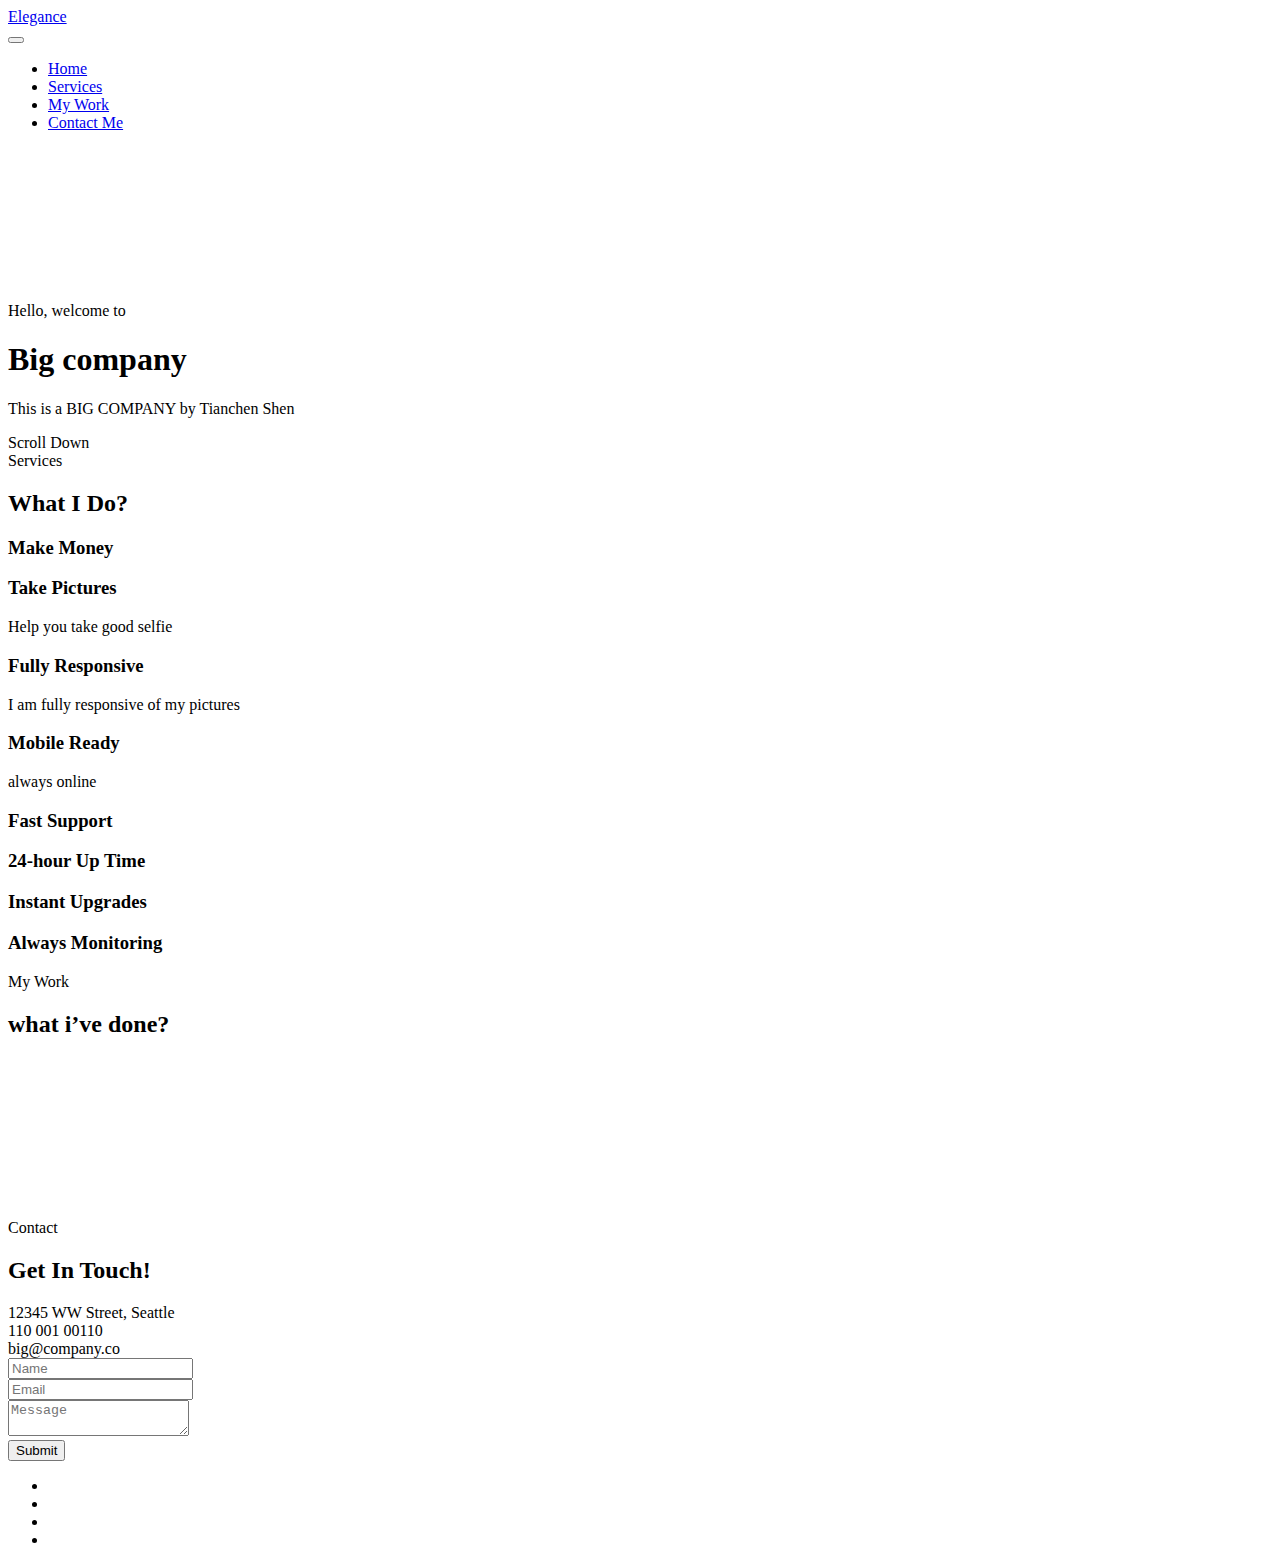
==== myFunSite.html @ 5bab5e99 "Add files via upload" ====
<!DOCTYPE html>
<html lang="en">

  <head>

    <meta charset="utf-8">
    <meta name="viewport" content="width=device-width, initial-scale=1, shrink-to-fit=no">
    <meta name="description" content="">
    <meta name="author" content="">
    <link href="https://fonts.googleapis.com/css?family=Raleway:100,300,400,500,700,900" rel="stylesheet">

    <title>Elegance - Creative HTML5 Template</title>
<!--
Elegance Template
https://templatemo.com/tm-528-elegance
-->
    <!-- Additional CSS Files -->
    <link rel="stylesheet" type="text/css" href="css/bootstrap.min.css">

    <link rel="stylesheet" type="text/css" href="css/font-awesome.css">

    <link rel="stylesheet" type="text/css" href="css/fullpage.min.css">

    <link rel="stylesheet" type="text/css" href="css/owl.carousel.css">

    <link rel="stylesheet" href="css/animate.css">

    <link rel="stylesheet" href="css/templatemo-style.css">

    <link rel="stylesheet" href="css/responsive.css">

    </head>
    
    <body>
    
    <div id="video">
        <div class="preloader">
            <div class="preloader-bounce">
                <span></span>
                <span></span>
                <span></span>
            </div>
        </div>

        <header id="header">
            <div class="container-fluid">
                <div class="navbar">
                    <a href="#" id="logo" title="Elegance by TemplateMo">
                        Elegance
                    </a>
                    <div class="navigation-row">
                        <nav id="navigation">
                            <button type="button" class="navbar-toggle"> <i class="fa fa-bars"></i> </button>
                            <div class="nav-box navbar-collapse">
                                <ul class="navigation-menu nav navbar-nav navbars" id="nav">
                                    <li data-menuanchor="slide01" class="active"><a href="#slide01">Home</a></li>
                                    <li data-menuanchor="slide02"><a href="#slide02">Services</a></li>
                                    
                                    <li data-menuanchor="slide03"><a href="#slide03">My Work</a></li>
                                    
                                    <li data-menuanchor="slide04"><a href="#slide04">Contact Me</a></li>
                                </ul>
                            </div>
                        </nav>
                    </div>
                </div>
            </div>
        </header>

        <video autoplay muted loop id="myVideo">
          <source src="images/video-bg.mp4" type="video/mp4">
        </video>

        <div id="fullpage" class="fullpage-default">

            <div class="section animated-row" data-section="slide01">
                <div class="section-inner">
                    <div class="welcome-box">
                        <span class="welcome-first animate" data-animate="fadeInUp">Hello, welcome to</span>
                        <h1 class="welcome-title animate" data-animate="fadeInUp">Big company</h1>
                        <p class="animate" data-animate="fadeInUp">This is a BIG COMPANY by Tianchen Shen</p>
                        <div class="scroll-down next-section animate data-animate="fadeInUp""><img src="images/mouse-scroll.png" alt=""><span>Scroll Down</span></div>
                    </div>
                </div>
            </div>

            <div class="section animated-row" data-section="slide02">
                <div class="section-inner">
                    <div class="row justify-content-center">
                        <div class="col-md-8 wide-col-laptop">
                            <div class="title-block animate" data-animate="fadeInUp">
                                <span>Services</span>
                                <h2>What I Do?</h2>
                            </div>
                            <div class="services-section">
                                <div class="services-list owl-carousel">
                                    <div class="item animate" data-animate="fadeInUp">
                                        <div class="service-box">
                                            <span class="service-icon"><i class="fa fa-bookmark" aria-hidden="true"></i></span>
                                            <h3>Make Money</h3>
                                            <p></p>
                                        </div>
                                    </div>
                                    <div class="item animate" data-animate="fadeInUp">
                                        <div class="service-box">
                                            <span class="service-icon"><i class="fa fa-cloud" aria-hidden="true"></i></span>
                                            <h3>Take Pictures</h3>
                                            <p>Help you take good selfie</p>
                                        </div>
                                    </div>
                                    <div class="item animate" data-animate="fadeInUp">
                                        <div class="service-box">
                                            <span class="service-icon"><i class="fa fa-desktop" aria-hidden="true"></i></span>
                                            <h3>Fully Responsive</h3>
                                            <p>I am fully responsive of my pictures</p>
                                        </div>
                                    </div>
                                    <div class="item animate" data-animate="fadeInUp">
                                        <div class="service-box">
                                            <span class="service-icon"><i class="fa fa-mobile" aria-hidden="true"></i></span>
                                            <h3>Mobile Ready</h3>
                                            <p>always online</p>
                                        </div>
                                    </div>
                                    <div class="item animate" data-animate="fadeInUp">
                                        <div class="service-box">
                                            <span class="service-icon"><i class="fa fa-comments" aria-hidden="true"></i></span>
                                            <h3>Fast Support</h3>
                                            <p></p>
                                        </div>
                                    </div>
                                    <div class="item animate" data-animate="fadeInUp">
                                        <div class="service-box">
                                            <span class="service-icon"><i class="fa fa-database" aria-hidden="true"></i></span>
                                            <h3>24-hour Up Time</h3>
                                            <p></p>
                                        </div>
                                    </div>
                                    <div class="item animate" data-animate="fadeInUp">
                                        <div class="service-box">
                                            <span class="service-icon"><i class="fa fa-bell" aria-hidden="true"></i></span>
                                            <h3>Instant Upgrades</h3>
                                            <p></p>
                                        </div>
                                    </div>
                                    <div class="item animate" data-animate="fadeInUp">
                                        <div class="service-box">
                                            <span class="service-icon"><i class="fa fa-camera" aria-hidden="true"></i></span>
                                            <h3>Always Monitoring</h3>
                                            <p></p>
                                        </div>
                                    </div>
                                </div>
                            </div>
                        </div>
                    </div>
                </div>
            </div>


            <div class="section animated-row" data-section="slide03">
                <div class="section-inner">
                    <div class="row justify-content-center">
                        <div class="col-md-8 wide-col-laptop">
                            <div class="title-block animate" data-animate="fadeInUp">
                                <span>My Work</span>
                                <h2>what i’ve done?</h2>
                            </div>
                            <div class="gallery-section">
                                <div class="gallery-list owl-carousel">
                                    <div class="item animate" data-animate="fadeInUp">
                                        <div class="portfolio-item">
                                            <div class="thumb">
                                                <img src="images/item-1.jpg" alt="">
                                            </div>
                                            
                                        </div>
                                    </div>
                                    <div class="item animate" data-animate="fadeInUp">
                                        <div class="portfolio-item">
                                            <div class="thumb">
                                                <img src="images/item-2.jpg" alt="">
                                            </div>
                                            
                                        </div>
                                    </div>
                                    <div class="item animate" data-animate="fadeInUp">
                                        <div class="portfolio-item">
                                            <div class="thumb">
                                                <img src="images/item-3.jpg" alt="">
                                            </div>
                                            
                                        </div>
                                    </div>
                                    <div class="item animate" data-animate="fadeInUp">
                                        <div class="portfolio-item">
                                            <div class="thumb">
                                                <img src="images/item-1.jpg" alt="">
                                            </div>
                                            
                                        </div>
                                    </div>
                                    <div class="item animate" data-animate="fadeInUp">
                                        <div class="portfolio-item">
                                            <div class="thumb">
                                                <img src="images/item-2.jpg" alt="">
                                            </div>
                                            
                                        </div>
                                    </div>
                                    <div class="item animate" data-animate="fadeInUp">
                                        <div class="portfolio-item">
                                            <div class="thumb">
                                                <img src="images/item-3.jpg" alt="">
                                            </div>
                                            
                                        </div>
                                    </div>
                                    <div class="item animate" data-animate="fadeInUp">
                                        <div class="portfolio-item">
                                            <div class="thumb">
                                                <img src="images/item-1.jpg" alt="">
                                            </div>
                                            
                                        </div>
                                    </div>
                                    <div class="item animate" data-animate="fadeInUp">
                                        <div class="portfolio-item">
                                            <div class="thumb">
                                                <img src="images/item-2.jpg" alt="">
                                            </div>
                                            
                                        </div>
                                    </div>
                                    <div class="item animate" data-animate="fadeInUp">
                                        <div class="portfolio-item">
                                            <div class="thumb">
                                                <img src="images/item-3.jpg" alt="">
                                            </div>
                                            
                                        </div>
                                    </div>
                                </div>
                            </div>
                        </div>
                    </div>
                </div>
            </div>



            <div class="section animated-row" data-section="slide04">
                <div class="section-inner">
                    <div class="row justify-content-center">
                        <div class="col-md-7 wide-col-laptop">
                            <div class="title-block animate" data-animate="fadeInUp">
                                <span>Contact</span>
                                <h2>Get In Touch!</h2>
                            </div>
                            <div class="contact-section">
                                <div class="row">
                                    <div class="col-md-6 animate" data-animate="fadeInUp">
                                        <div class="contact-box">
                                            <div class="contact-row">
                                                <i class="fa fa-map-marker"></i> 12345 WW Street, Seattle
                                            </div>
                                            <div class="contact-row">
                                                <i class="fa fa-phone"></i> 110 001 00110
                                            </div>
                                            <div class="contact-row">
                                                <i class="fa fa-envelope"></i> big@company.co
                                            </div>
                                        </div>
                                    </div>
                                    <div class="col-md-6 animate" data-animate="fadeInUp">
                                        <form id="ajax-contact" method="post" action="#">
                                            <div class="input-field">
                                                <input type="text" class="form-control" name="name" id="name" required placeholder="Name">
                                            </div>
                                            <div class="input-field">
                                                <input type="email" class="form-control" name="email" id="email" required placeholder="Email">
                                            </div>
                                            <div class="input-field">
                                                <textarea class="form-control" name="message" id="message" required placeholder="Message"></textarea>
                                            </div>
                                            <button class="btn" type="submit">Submit</button>
                                        </form>
                                        <div id="form-messages" class="mt-3"></div>
                                    </div>
                                </div>
                            </div>
                        </div>
                    </div>
                </div>
            </div>
        </div>

        <div id="social-icons">
            <div class="text-right">
                <ul class="social-icons">
                    <li><a href="#" title="Facebook"><i class="fa fa-facebook"></i></a></li>
                    <li><a href="#" title="Twitter"><i class="fa fa-twitter"></i></a></li>
                    <li><a href="#" title="Linkedin"><i class="fa fa-linkedin"></i></a></li>
                    <li><a href="#" title="Instagram"><i class="fa fa-behance"></i></a></li>
                </ul>
            </div>
        </div>
    </div>  

    <script src="js/jquery.js"></script>

    <script src="js/bootstrap.min.js"></script>

    <script src="js/fullpage.min.js"></script>

    <script src="js/scrolloverflow.js"></script>

    <script src="js/owl.carousel.min.js"></script>

    <script src="js/jquery.inview.min.js"></script>

    <script src="js/form.js"></script>

    <script src="js/custom.js"></script>


  </body>
</html>
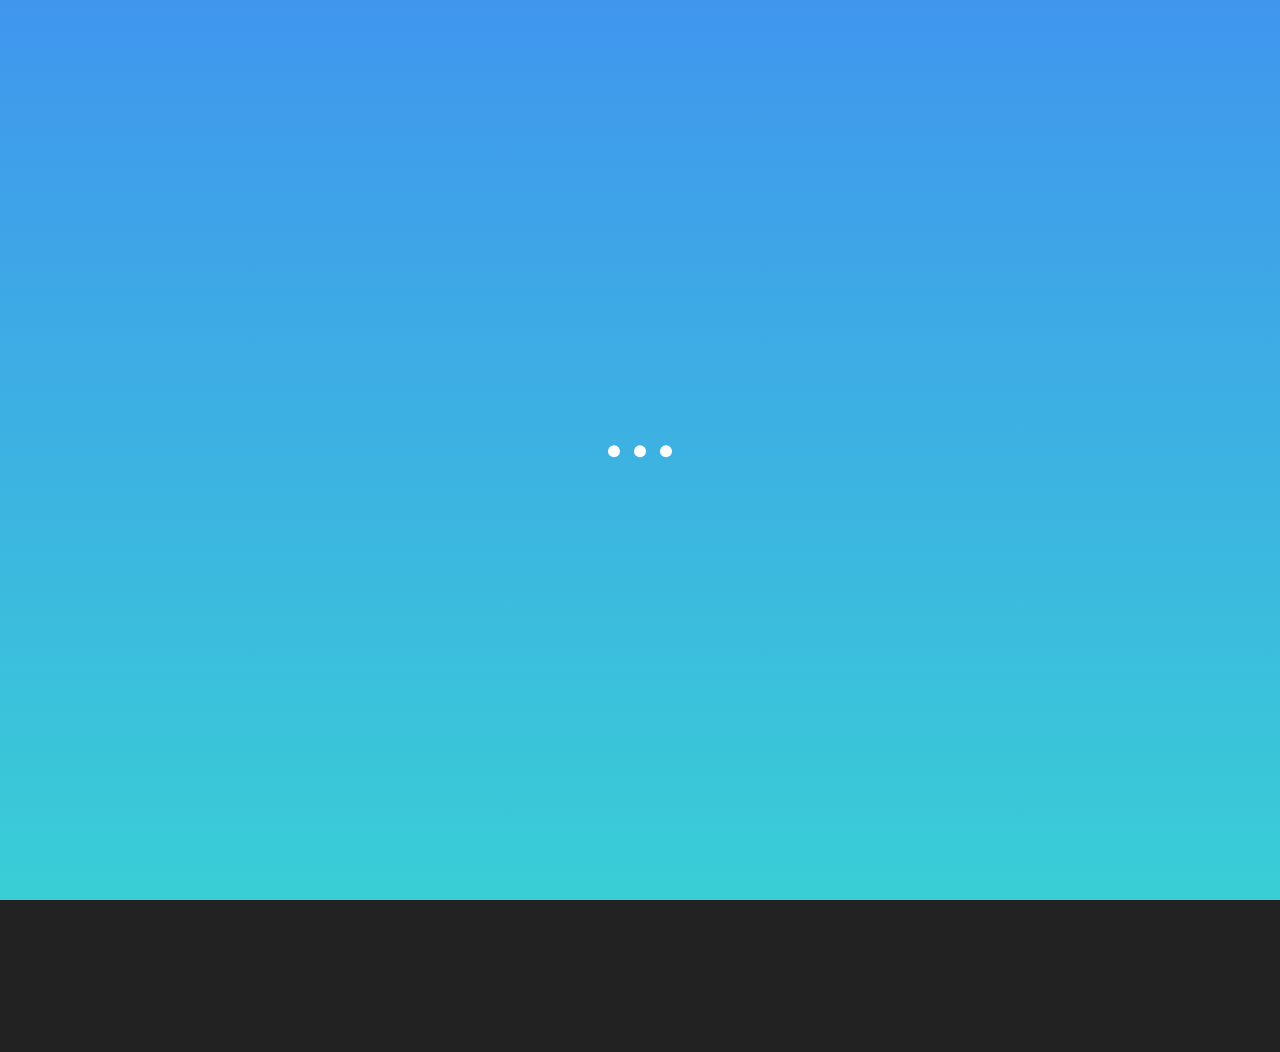
==== commit 124cd661: "Add files via upload" ====
--- a/myFunSite.html
+++ b/myFunSite.html
@@ -15,19 +15,19 @@
 https://templatemo.com/tm-528-elegance
 -->
     <!-- Additional CSS Files -->
-    <link rel="stylesheet" type="text/css" href="css/bootstrap.min.css">
-
-    <link rel="stylesheet" type="text/css" href="css/font-awesome.css">
-
-    <link rel="stylesheet" type="text/css" href="css/fullpage.min.css">
-
-    <link rel="stylesheet" type="text/css" href="css/owl.carousel.css">
-
-    <link rel="stylesheet" href="css/animate.css">
-
-    <link rel="stylesheet" href="css/templatemo-style.css">
-
-    <link rel="stylesheet" href="css/responsive.css">
+    <link rel="stylesheet" type="text/css" href="bootstrap.min.css">
+
+    <link rel="stylesheet" type="text/css" href="font-awesome.css">
+
+    <link rel="stylesheet" type="text/css" href="fullpage.min.css">
+
+    <link rel="stylesheet" type="text/css" href="owl.carousel.css">
+
+    <link rel="stylesheet" href="animate.css">
+
+    <link rel="stylesheet" href="templatemo-style.css">
+
+    <link rel="stylesheet" href="responsive.css">
 
     </head>
     
@@ -171,71 +171,71 @@
                                     <div class="item animate" data-animate="fadeInUp">
                                         <div class="portfolio-item">
                                             <div class="thumb">
-                                                <img src="images/item-1.jpg" alt="">
-                                            </div>
-                                            
-                                        </div>
-                                    </div>
-                                    <div class="item animate" data-animate="fadeInUp">
-                                        <div class="portfolio-item">
-                                            <div class="thumb">
-                                                <img src="images/item-2.jpg" alt="">
-                                            </div>
-                                            
-                                        </div>
-                                    </div>
-                                    <div class="item animate" data-animate="fadeInUp">
-                                        <div class="portfolio-item">
-                                            <div class="thumb">
-                                                <img src="images/item-3.jpg" alt="">
-                                            </div>
-                                            
-                                        </div>
-                                    </div>
-                                    <div class="item animate" data-animate="fadeInUp">
-                                        <div class="portfolio-item">
-                                            <div class="thumb">
-                                                <img src="images/item-1.jpg" alt="">
-                                            </div>
-                                            
-                                        </div>
-                                    </div>
-                                    <div class="item animate" data-animate="fadeInUp">
-                                        <div class="portfolio-item">
-                                            <div class="thumb">
-                                                <img src="images/item-2.jpg" alt="">
-                                            </div>
-                                            
-                                        </div>
-                                    </div>
-                                    <div class="item animate" data-animate="fadeInUp">
-                                        <div class="portfolio-item">
-                                            <div class="thumb">
-                                                <img src="images/item-3.jpg" alt="">
-                                            </div>
-                                            
-                                        </div>
-                                    </div>
-                                    <div class="item animate" data-animate="fadeInUp">
-                                        <div class="portfolio-item">
-                                            <div class="thumb">
-                                                <img src="images/item-1.jpg" alt="">
-                                            </div>
-                                            
-                                        </div>
-                                    </div>
-                                    <div class="item animate" data-animate="fadeInUp">
-                                        <div class="portfolio-item">
-                                            <div class="thumb">
-                                                <img src="images/item-2.jpg" alt="">
-                                            </div>
-                                            
-                                        </div>
-                                    </div>
-                                    <div class="item animate" data-animate="fadeInUp">
-                                        <div class="portfolio-item">
-                                            <div class="thumb">
-                                                <img src="images/item-3.jpg" alt="">
+                                                <img src="item-1.jpg" alt="">
+                                            </div>
+                                            
+                                        </div>
+                                    </div>
+                                    <div class="item animate" data-animate="fadeInUp">
+                                        <div class="portfolio-item">
+                                            <div class="thumb">
+                                                <img src="item-2.jpg" alt="">
+                                            </div>
+                                            
+                                        </div>
+                                    </div>
+                                    <div class="item animate" data-animate="fadeInUp">
+                                        <div class="portfolio-item">
+                                            <div class="thumb">
+                                                <img src="item-3.jpg" alt="">
+                                            </div>
+                                            
+                                        </div>
+                                    </div>
+                                    <div class="item animate" data-animate="fadeInUp">
+                                        <div class="portfolio-item">
+                                            <div class="thumb">
+                                                <img src="item-1.jpg" alt="">
+                                            </div>
+                                            
+                                        </div>
+                                    </div>
+                                    <div class="item animate" data-animate="fadeInUp">
+                                        <div class="portfolio-item">
+                                            <div class="thumb">
+                                                <img src="item-2.jpg" alt="">
+                                            </div>
+                                            
+                                        </div>
+                                    </div>
+                                    <div class="item animate" data-animate="fadeInUp">
+                                        <div class="portfolio-item">
+                                            <div class="thumb">
+                                                <img src="item-3.jpg" alt="">
+                                            </div>
+                                            
+                                        </div>
+                                    </div>
+                                    <div class="item animate" data-animate="fadeInUp">
+                                        <div class="portfolio-item">
+                                            <div class="thumb">
+                                                <img src="item-1.jpg" alt="">
+                                            </div>
+                                            
+                                        </div>
+                                    </div>
+                                    <div class="item animate" data-animate="fadeInUp">
+                                        <div class="portfolio-item">
+                                            <div class="thumb">
+                                                <img src="item-2.jpg" alt="">
+                                            </div>
+                                            
+                                        </div>
+                                    </div>
+                                    <div class="item animate" data-animate="fadeInUp">
+                                        <div class="portfolio-item">
+                                            <div class="thumb">
+                                                <img src="item-3.jpg" alt="">
                                             </div>
                                             
                                         </div>
--- a/templatemo-style.css
+++ b/templatemo-style.css
@@ -0,0 +1,856 @@
+/*
+
+Elegance Template
+
+https://templatemo.com/tm-528-elegance
+
+==================================================
+CSS SITEMAP >>>>
+
+  01. GENERAL CSS
+  02. HEADER CSS
+  03. SOCIAL ICONS CSS
+  04. WELCOME BLOCK CSS
+  05. ABOUT BLOCK CSS
+  06. SERVICES BLOCK CSS
+  07. WORK BLOCK CSS
+  08. CONTACT BLOCK CSS
+  09. TESTIMONOALS BLOCK CSS
+  10. SKILLS BLOCK CSS
+
+
+==================================================*/
+
+/*==============================================
+01. GENERAL CSS
+================================================*/
+
+html,
+body {
+  -webkit-font-smoothing: antialiased;
+  -moz-font-smoothing: antialiased;
+  -ms-font-smoothing: antialiased;
+  font-smoothing: antialiased;
+  -webkit-text-size-adjust: 100%;
+}
+body {
+  font: 16px/1.6 'Raleway', Arial, Helvetica, sans-serif;
+  color: #fff;
+  text-align:center;
+  background: #222;
+}
+img {
+  border: 0;
+  max-width: 100%;
+}
+html {
+  -ms-overflow-style: scrollbar;
+}
+.alltrans,
+.social-icons li a,
+.owl-nav > button,
+.owl-nav > button:after,
+.counter-box,
+.about-img:after,
+.gallery-img img,
+.form-control,
+.owl-dot,
+.subscribe-row,
+.close-btn,
+.close-btn:before,
+.close-btn:after,
+.tag-btn,
+.btn {
+  -webkit-transition: all 0.4s ease;
+  transition: all 0.4s ease;
+}
+a {
+  color: #fff;
+  text-decoration: none;
+}
+a:hover,
+a:focus {
+  color: #fff;
+  outline: none;
+  text-decoration: underline;
+}
+@media screen and (-ms-high-contrast:active), (-ms-high-contrast:none) {
+  a:active {
+    background-color: transparent;
+  }
+}
+p {
+  margin: 0 0 20px;
+}
+h1,
+h2,
+h3,
+h4,
+h5,
+h6 {
+  line-height: 1.2;
+  margin: 0 0 20px;
+  font-weight: 600;
+  text-transform:uppercase;
+}
+h1,
+h2 {
+  font-size: 32px;
+}
+h3 {
+  font-size: 30px;
+  font-weight: 600;
+}
+h4 {
+  font-size: 22px;
+  font-weight: 600;
+}
+h5 {
+  font-size: 20px;
+  margin-bottom: 10px;
+  font-weight: 600;
+}
+h6 {
+  font-size: 18px;
+  margin-bottom: 10px;
+  font-weight: 600;
+}
+#main {
+  padding: 0;
+  background: #fff;
+}
+.no-margin {
+  margin: 0 !important;
+}
+figure {
+  margin:0;
+}
+.opacity-no {
+  opacity: 1 !important;
+}
+
+video {
+  position: fixed;
+  right: 0;
+  bottom: 0;
+  min-width: 100%; 
+  min-height: 100%;
+}
+#video:after {
+  content: '';
+  opacity: 0.75;
+  background: #4096ee; /* Old browsers */
+  background: -moz-linear-gradient(top, #4096ee 0%, #39ced6 100%); /* FF3.6-15 */
+  background: -webkit-linear-gradient(top, #4096ee 0%,#39ced6 100%); /* Chrome10-25,Safari5.1-6 */
+  background: linear-gradient(to bottom, #4096ee 0%,#39ced6 100%); /* W3C, IE10+, FF16+, Chrome26+, Opera12+, Safari7+ */
+  filter: progid:DXImageTransform.Microsoft.gradient( startColorstr='#4096ee', endColorstr='#39ced6',GradientType=0 ); /* IE6-9 */
+  position:fixed;
+  left:0;
+  top:0;
+  right:0;
+  bottom: 0;
+}
+.wrapper-background-dark:after {
+  background: #222;
+  opacity:0.95;
+}
+.section-inner {
+  padding:20px 30px 0;
+}
+.fp-scrollable {
+  height:calc(100vh - 200px) !important;
+}
+#fp-nav ul li a span {
+ display: none;
+}
+
+.btn {
+  background: #fff;
+  color: #222;
+  text-align:center;
+  line-height:52px;
+  padding:0 35px;
+  border-radius: 0px;
+  text-transform:uppercase;
+  font-weight:600;
+  border:2px solid transparent;
+  border-radius: 10px;
+}
+.btn:hover, .btn:focus {
+  color:#fff;
+  border-color:#fff;
+  background:none;
+}
+.btn:focus {
+  box-shadow:none;
+  outline:none;
+}
+.btn.btn-xs {
+  line-height:34px;
+  font-size:12px;
+  padding:0 20px;
+  font-weight: 500;
+}
+.btn.btn-outline {
+  background:none;
+  border-color:#fff;
+  color:#fff;
+  border-width:1px;
+}
+.btn.btn-outline:hover, .btn.btn-outline:focus {
+  background:#fff;
+  color:#222;
+}
+.btn.btn-dark {
+  color: #222;
+  border-color: #222;
+}
+.btn.btn-dark:hover, .btn.btn-dark:focus {
+  background: #222;
+  color: #fff;
+}
+.owl-carousel .owl-stage {
+  display: -webkit-box;
+  display: -webkit-flex;
+  display: -ms-flexbox;
+  display: flex;
+}
+.owl-carousel .owl-item {
+  display: -webkit-box;
+  display: -webkit-flex;
+  display: -ms-flexbox;
+  display: flex;
+  flex: 1 0 auto;
+}
+.preloader {
+  background: -moz-linear-gradient(top, #4096ee 0%, #39ced6 100%); /* FF3.6-15 */
+  background: -webkit-linear-gradient(top, #4096ee 0%,#39ced6 100%); /* Chrome10-25,Safari5.1-6 */
+  background: linear-gradient(to bottom, #4096ee 0%,#39ced6 100%); /* W3C, IE10+, FF16+, Chrome26+, Opera12+, Safari7+ */
+  filter: progid:DXImageTransform.Microsoft.gradient( startColorstr='#4096ee', endColorstr='#39ced6',GradientType=0 ); /* IE6-9 */
+  height: 100%;
+  left: 0;
+  position: fixed;
+  right: 0;
+  top: 0;
+  z-index: 9999;
+  text-align: center;
+}
+.preloader-bounce {
+  left: 0;
+  right: 0;
+  top: 50%;
+  -webkit-transform: translateY(-50%);
+  transform: translateY(-50%);
+  position: absolute;
+}
+.preloader-bounce > span {
+  width: 12px;
+  height: 12px;
+  border-radius: 50%;
+  margin: 0.3em;
+  display: inline-block;
+  vertical-align: middle;
+  -webkit-animation: bounce 0.6s infinite alternate;
+  animation: bounce 0.6s infinite alternate;
+  background: #fff;
+}
+.preloader-bounce > span:nth-child(2){
+  -webkit-animation-delay: 0.2s;
+  animation-delay: 0.2s;
+  background: #fff;
+}
+.preloader-bounce > span:nth-child(3){
+  -webkit-animation-delay: 0.3s;
+  animation-delay: 0.3s;
+  background: #fff;
+}
+
+@-webkit-keyframes bounce {
+  from {
+    -webkit-transform: translateY(0);
+    transform: translateY(0);
+  }
+  to {
+    -webkit-transform: translateY(-1.2em);
+    transform: translateY(-1.2em);
+  }
+}
+
+@keyframes bounce {
+  from {
+    -webkit-transform: translateY(0);
+    transform: translateY(0);
+  }
+  to {
+    -webkit-transform: translateY(-1.2em);
+    transform: translateY(-1.2em);
+  }
+}
+
+#fullpage {
+  z-index: 99;
+}
+
+
+/*==============================================
+02. HEADER CSS
+================================================*/
+#header {
+  padding:20px 0;
+  position: fixed;
+  left:0;
+  right:0;
+  top:0;
+  z-index:999;
+}
+.container-fluid {
+  padding:0 20px;
+}
+a#logo {
+  text-decoration: none;
+  font-size: 32px;
+  text-transform: uppercase;
+  font-weight: 700;
+}
+.navbar {
+  padding: 0;
+}
+.navbar-toggle {
+  display:none;
+}
+.navbar-nav {
+  -ms-flex-direction: row;
+  -webkit-flex-direction: row;
+  flex-direction: row;
+}
+.navbar-nav li {
+  margin-left: 30px;
+}
+.navbar-nav li a {
+  color:#fff;
+  font-size: 15px;
+  text-decoration:none;
+  display:block;
+  font-weight: 500;
+  opacity: 0.9;
+}
+.navbar-nav li a:after {
+  content:'';
+  display:block;
+  height: 2px;
+  background:#fff;
+  -webkit-transition: all 0.4s ease;
+  transition: all 0.4s ease;
+  -webkit-transform:scale(0);
+  transform:scale(0);
+  margin-top: 4px;
+}
+.navbar-nav li a:hover:after, .navbar-nav li.active a:after{
+  -webkit-transform:scale(1);
+  transform:scale(1);
+}
+.navbar-nav li a:hover {
+  opacity: 1;
+}
+.navbar-nav li.active a {
+  opacity: 1;
+}
+.collapse:not(.show) {
+  display:block;
+}
+
+/*==============================================
+03. SOCIAL ICONS CSS
+================================================*/
+#social-icons {
+  padding:0;
+  position: fixed;
+  top: 50%;
+  transform: translateY(-50%);
+  right:0;
+  z-index: 199;
+}
+.social-icons {
+  margin:0;
+  padding:0;
+  list-style:none;
+}
+.social-icons li {
+  display: block;
+  margin: 1px 0px;
+}
+.social-icons li a {
+  width:50px;
+  height:50px;
+  display:inline-block;
+  line-height:50px;
+  text-align:center;
+  background: rgba(255, 255, 255, 0.1);
+  color: rgba(255,255,255,1);
+  font-size:18px;
+}
+.social-icons li a:hover {
+  color:#1e1e1e;
+  background-color: #fff;
+}
+/*==============================================
+04. WELCOME BLOCK CSS
+================================================*/
+.welcome-box {
+  font-size:20px;
+  line-height:1.7;
+}
+.welcome-first{
+  font-size: 32px;
+  display: block;
+  text-transform: uppercase;
+  font-weight: 300;
+  line-height: 1.2;
+  letter-spacing: 0.02em;
+}
+.welcome-box p {
+  max-width: 620px;
+  width:100%;
+  margin:0 auto 30px;
+  color: #fff;
+}
+.welcome-title {
+  font-weight: 700;
+  font-size: 120px;
+  margin-bottom: 10px;
+  letter-spacing:0.02em;
+}
+.welcome-title span {
+  font-size:36px;
+  display:block;
+  font-weight:300;
+  line-height:1.2;
+}
+.welcome-box .btn {
+  margin-top: 10px;
+}
+.next-section {
+  display: inline-block;
+  position: absolute;
+  left: 50%;
+  transform: translateX(-50%);
+  bottom: 30px;
+  cursor: pointer;
+  -webkit-transition: all 0.5s ease;
+  transition: all 0.5s ease;
+}
+.next-section span {
+  margin-top: 15px;
+  display: block;
+  text-transform: uppercase;
+  font-size: 14px;
+  font-weight: 500;
+}
+.next-section i:hover {
+  opacity: 1;
+}
+
+/*==============================================
+05. ABOUT ME
+================================================*/
+.about-img {
+  margin: 0 auto 40px;
+  position:relative;
+}
+.about-img img {
+  border-radius: 10px;
+  -webkit-box-shadow: 0 0 40px rgba(0,0,0,.3);
+  box-shadow: 0 0 40px rgba(0,0,0,.3);
+}
+.about-contentbox {
+  margin-top: 80px;
+  text-align:left;
+  line-height:1.8;
+}
+.about-contentbox span {
+  font-size: 24px;
+  text-transform: uppercase;
+  font-weight: 300;
+}
+.about-contentbox h2 {
+  font-size: 32px;
+  text-transform: uppercase;
+  font-weight: 700;
+}
+.facts-list {
+  margin-top: 30px;
+}
+.facts-list .item {
+  overflow: hidden;
+  text-align:center;
+  border-radius: 10px;
+  width: 100%;
+  display: inline-block;
+  text-transform:capitalize;
+  font-size:14px;
+  padding: 30px 0px;
+  background: rgba(0,0,0,0.25);
+}
+.counter-box span {
+  font-size: 26px;
+  font-weight: 700;
+}
+.counter-icon {
+  font-size: 30px;
+  margin-bottom: 10px;
+  opacity: 0.75;
+}
+.facts-list .item:hover {
+  background:#fff;
+  color:#1e1e1e;
+}
+.facts-list .owl-dots {
+  margin-bottom: 30px;
+}
+.count-number, .counted {
+  display:block;
+  font-size:36px;
+  font-weight:700;
+  line-height:1;
+  margin-bottom:10px;
+}
+
+/*==============================================
+06. SERVICES BLOCK CSS
+================================================*/
+.title-block {
+  margin-bottom: 40px;
+}
+.title-block span {
+  font-size: 24px;
+  text-transform: uppercase;
+  font-weight: 300;
+}
+.services-list .item {
+  background-color: rgba(250,250,250,0.25);
+  border-radius: 10px;
+  -webkit-transition: all 0.5s ease;
+  transition: all 0.5s ease;
+}
+.service-icon {
+  display:block;
+  margin: 0 auto 0;
+  font-size: 64px;
+}
+.service-box {
+  font-size:15px;
+  padding:40px 20px;
+  height:100%;
+}
+.services-list .item:hover {
+  background-color: #fff;
+  color: #1e1e1e;
+}
+.service-box h3 {
+  font-size:22px;
+  font-weight:700;
+  text-transform: capitalize;
+  margin-bottom: 10px;
+  padding: 10px;
+}
+.service-box p:last-child {
+  margin:0;
+}
+.owl-carousel .owl-dots .owl-dot {
+  border-radius: 3px;
+}
+.owl-dots {
+    display: -webkit-box;
+    display: -webkit-flex;
+    display: -ms-flexbox;
+    display: flex;
+    -ms-flex-pack: center;
+    -webkit-justify-content: center;
+    justify-content: center;
+    margin-top: 50px
+}
+
+.owl-carousel .owl-dots .owl-dot {
+    width: 12px;
+    height: 12px;
+    margin: 0 5px;
+    background: rgba(255, 255, 255, .2)
+}
+
+.owl-carousel .owl-dots .owl-dot:focus {
+    outline: none
+}
+
+.owl-carousel .owl-dots .owl-dot.active {
+    background: #fff
+}
+
+/*==============================================
+07. WORK BLOCK CSS
+================================================*/
+.gallery-section {
+  text-align: center;
+}
+.portfolio-item img {
+  max-width: 100%;
+  overflow: hidden;
+  position: relative;
+  z-index: 9;
+  border-radius: 10px;
+}
+.portfolio-item .thumb-inner {
+  position: absolute;
+  z-index: 99;
+  bottom: 0;
+  text-align: left;
+  padding: 20px;
+  background-color: rgba(250,250,250,0.25);
+  width: 100%;
+  height: 60px;
+  border-top-left-radius: 0px;
+  border-top-right-radius: 0px;
+  -webkit-transition: all 0.4s ease;
+  transition: all 0.4s ease;
+}
+.portfolio-item .thumb-inner h4 {
+  margin-bottom: 0;
+  font-size: 16px;
+  margin-top: 0px;
+}
+.portfolio-item .thumb-inner p {
+  opacity: 0;
+  visibility: hidden;
+  position: absolute;
+  margin-bottom: 0px;
+}
+.portfolio-item:hover .thumb-inner p {
+  position: relative;
+  opacity: 1;
+  visibility: visible;
+  color: #4a4a4a;
+}
+.portfolio-item:hover .thumb-inner {
+  border-radius: 10px;
+  height: 100%;
+  background-color: rgba(250,250,250,0.9)
+}
+.portfolio-item:hover .thumb-inner h4 {
+   margin-top: 30%;
+  color: #1e1e1e;
+  margin-bottom: 20px;
+}
+
+/*==============================================
+08. CONTACT BLOCK CSS
+================================================*/
+::-webkit-input-placeholder {
+  color:#fff !important;
+  opacity:1;
+}
+::-moz-placeholder {
+  color:#fff !important;
+  opacity:1;
+}
+:-ms-input-placeholder {
+  color:#fff !important;
+  opacity:1;
+}
+:-moz-placeholder {
+  color:#fff !important;
+  opacity:1;
+}
+.input-field {
+  margin-bottom:15px;
+}
+.form-control {
+  height: 50px;
+  color:#fff;
+  border: none;
+  background:rgba(250,250,250,0.05);
+  border: 1px solid rgba(250,250,250,0.5);
+  border-radius: 10px;
+  padding:4px 22px;
+  font-size:14px;
+  margin-bottom: 30px;
+}
+.form-control:focus {
+  box-shadow:none;
+  outline:none;
+  background:rgba(0,0,0,0.05);
+  border: 1px solid rgba(250,250,250,1);
+  color:#fff;
+}
+.index .form-control.form-control-dark {
+  background: rgba(250,250,250, 0.75);
+  color: #fff;
+}
+.index .form-control.form-control-dark:focus {
+  background: rgba(54, 40, 158, 0.85);
+  color: #fff;
+}
+.index .form-control.form-control-dark::-webkit-input-placeholder {
+  color: #fff !important;
+}
+.index .form-control.form-control-dark::-moz-placeholder {
+  color:#fff !important;
+}
+.index .form-control.form-control-dark:-ms-input-placeholder {
+  color:#fff !important;
+}
+.index .form-control.form-control-dark:-moz-placeholder {
+  color:#fff !important;
+}
+.form-control.form-control-dark:focus {
+  background: rgba(0, 0, 0, 0.2);
+}
+.form-control.form-control-dark {
+  background: rgba(0, 0, 0, 0.1);
+  color: #222;
+  border: none;
+}
+.form-control.form-control-dark::-webkit-input-placeholder {
+  color:#222 !important;
+  opacity:0.7;
+}
+.form-control.form-control-dark::-moz-placeholder {
+  color:#222 !important;
+  opacity:0.7;
+}
+.form-control.form-control-dark:-ms-input-placeholder {
+  color:#222 !important;
+  opacity:0.7;
+}
+.form-control.form-control-dark:-moz-placeholder {
+  color:#222 !important;
+  opacity:0.7;
+}
+textarea.form-control {
+  height:123px;
+  padding-top:15px;
+}
+.contact-section .btn {
+  width:100%;
+}
+.contact-box {
+  text-align:left;
+}
+.contact-box h4 {
+  font-size:24px;
+}
+.contact-box h4:after {
+  content:'';
+  display:block;
+  width:50px;
+  height:2px;
+  background:#fff;
+  margin:12px 0;
+}
+.contact-row {
+  display: -webkit-box;
+  display: -webkit-flex;
+  display: -ms-flexbox;
+  display: flex;
+  -webkit-box-align: center;
+  -webkit-align-items: center;
+  -ms-flex-align: center;
+  align-items: center;
+  margin-bottom: 30px;
+  background: rgba(250,250,250,0.25);
+  border-radius: 10px;
+  padding: 30px;
+  font-weight: 700;
+}
+.contact-row i {
+  width:55px;
+  font-size: 30px;
+  display:block;
+}
+.contact-row i.fa-envelope {
+  font-size: 25px;
+}
+
+/*==============================================
+09. TESTIMONOALS BLOCK CSS
+================================================*/
+.testimonials-section .item {
+  background-color: rgba(250,250,250,0.25);
+  padding: 40px;
+  border-radius: 10px;
+}
+.testimonials-section .item img {
+  width: 140px;
+  height: 140px;
+  margin: 0 auto;
+}
+.testimonials-section .item h4 {
+  margin-top: 40px;
+  font-size: 22px;
+  text-transform: capitalize;
+  font-weight: 700;
+}
+.testimonials-section .item p {
+  font-size: 17px;
+  font-style: italic;
+}
+
+/*==============================================
+10. SKILLS BLOCK CSS
+================================================*/
+.skills-row {
+  margin-top: 80px;
+}
+.skill-item {
+  border-bottom: 1px solid rgba(250,250,250,0.1);
+  margin-bottom: 50px;
+  padding-bottom: 50px;
+}
+.last-skill {
+  border-bottom: none;
+}
+.skills-row span {
+  display: inline-block;
+  width: 50px;
+  height: 50px;
+  text-align: center;
+  line-height: 50px;
+  background-color: #fff;
+  color: #1e1e1e;
+  border-radius: 50%;
+  font-size: 16px;
+  font-weight: 700;
+  left: 0;
+  top: -21px;
+  position: absolute;
+  z-index: 999;
+}
+.skills-row h6 {
+  font-size: 16px;
+  text-transform: uppercase;
+  font-weight: 700;
+  color: #fff;
+  text-align: right;
+  margin-bottom: -10px;
+}
+.skill-bar {
+  width: 70%;
+  height: 6px;
+  border-radius: 3px;
+  background-color: rgba(250,250,250,0.25);
+  position: relative;
+}
+.filled-bar {
+  position: absolute;
+  z-index: 99;
+  width: 64%;
+  height: 6px;
+  background-color: #fff;
+  border-radius: 3px;
+}
+.filled-bar-2 {
+  position: absolute;
+  z-index: 99;
+  width: 82%;
+  height: 6px;
+  background-color: #fff;
+  border-radius: 3px;
+}--- a/responsive.css
+++ b/responsive.css
@@ -0,0 +1,431 @@
+@media only screen and (min-width: 768px) {
+	.nav-box {
+		display:block !important;
+		height:auto !important;
+	}
+}
+@media only screen and (max-width: 1440px) {
+	.welcome-title {
+		font-size: 100px;
+		margin-bottom:20px;
+	}
+	.next-section {
+	/*	bottom: auto; */
+	}
+	.welcome-title:before {
+		margin: 20px auto 5px;
+	}
+	.welcome-first {
+		font-size: 26px;
+	}
+	.welcome-box p {
+		margin-bottom: 20px;
+	}
+	.navbar-nav li a {
+		font-size: 15px;
+	}
+	.subscribe-row h5 {
+		font-size:18px;
+	}
+	.wide-col-laptop {
+		-ms-flex: 0 0 85%;
+		flex: 0 0 85%;
+		max-width: 85%;
+	}
+	.service-box h3 {
+		font-size:18px;
+	}
+	h1, h2 {
+		font-size:56px;
+		line-height:1.05;
+		margin-bottom:10px;
+	}
+	.title-block p {
+		line-height: 1.6;
+	}
+	.title-block {
+		margin-bottom:25px;
+	}
+	.service-icon {
+		width:80px;
+		height:80px;
+		line-height:80px;
+		font-size:30px;
+		margin: 0 auto;
+	}
+	.service-box {
+		padding:30px 20px;
+	}
+	.testimonial-content {
+		font-size:18px;
+	}
+	.owl-carousel .owl-item .client-img img {
+		max-width:80px;
+	}
+	.gallery-section {
+		padding-top:10px;
+	}
+	.about-img {
+		margin-right:15px;
+	}
+}
+@media only screen and (max-width: 1199px) {
+	#fp-nav.fp-right {
+		right:5px;
+	}
+	.welcome-title:before {
+		margin: 20px auto 15px;
+	}
+	.wide-col-laptop {
+		-ms-flex: 0 0 100%;
+		flex: 0 0 100%;
+		max-width: 100%;
+	}
+	.about-img {
+		margin-right:0;
+	}
+	.welcome-title {
+		font-size:80px;
+	}
+	.welcome-title:after {
+		margin-top:15px;
+	}
+	.welcome-box {
+		font-size:18px;
+	}
+	h1, h2 {
+		font-size:48px;
+	}
+	.counter-box {
+		font-size:13px;
+	}
+	.count-number, .counted {
+		margin-bottom:5px;
+	}
+	.owl-nav {
+		margin-top: 35px;
+	}
+	.testimonial-content {
+		font-size: 16px;
+		padding:20px 25px;
+	}
+	.testimonials-section {
+		padding-top:10px;
+	}
+	.owl-carousel .owl-dots {
+		margin-top:35px;
+	}
+	.social-icons li a {
+	  width:25px;
+	  height:30px;
+	  display:inline-block;
+	  line-height:30px;
+	  text-align:center;
+	  background: rgba(255, 255, 255, 0.1);
+	  color: rgba(255,255,255,1);
+	  font-size:14px;
+	}
+	.menu-trigger {
+		margin:0;
+	}
+}
+@media only screen and (max-width: 991px) {
+	.welcome-box {
+		padding: 150px 0px;
+	}
+	.navbar-nav li a {
+		font-size:13px;
+	}
+	.navbar-nav li {
+		margin-left:25px;
+	}
+	.footer-right {
+		font-size:13px;
+	}
+	.owl-nav > button {
+		width: 40px;
+		height: 40px;
+	}
+	.owl-nav > button:after {
+		width:12px;
+		height:12px;
+		left:17px;
+		top:13px;
+	}
+	.owl-nav > button.owl-next:after {
+		left:11px;
+	}
+	.contact-box h4 {
+		font-size:20px;
+	}
+	.contact-row {
+		padding: 10px 15px!important;
+		font-size:13px;
+		margin-bottom: 15px;
+	}
+	.facts-row > .row > div {
+		display: -webkit-box;
+		display: -webkit-flex;
+		display: -ms-flexbox;
+		display: flex;
+		width:100%;
+	}
+	#ajax-contact {
+		margin-top: 20px;
+	}
+	#ajax-contact input {
+		margin-bottom: 20px;
+	}
+	.contact-row i {
+		font-size: 25px;
+		width:45px;
+	}
+	.contact-row i.fa-envelope {
+		font-size: 20px;
+	}
+	.container-fluid {
+		padding:0 15px;
+	}
+	.skills-ul {
+		top: 0;
+	}
+	.contact-row {
+		padding: 42px 45px;
+	}
+}
+@media only screen and (max-width: 767px) {
+	#header {
+		position: fixed;
+		top: 0;
+		z-index: 6666;
+		background-color: rgba(250,250,250,0.9);
+	}
+	#navigation button i {
+		color: #1e1e1e;
+	}
+	.welcome-box {
+		padding: 150px 0px;
+	}
+	#logo {
+		color: #1e1e1e;
+	}
+	.navbar-toggle {
+		padding: 0;
+		margin: 0;
+		color: #fff;
+		font-size: 28px;
+		position: absolute;
+		right: 0;
+		top: 50%;
+		background:none;
+		-webkit-transform: translateY(-50%);
+		transform: translateY(-50%);
+		display:block;
+		box-shadow:none;
+		border:0;
+		outline: none;
+		cursor:pointer;
+	}
+	#header {
+		padding:0;
+	}
+	.navbar {
+		padding:15px 0;
+	}
+	.navbar-toggle:focus {
+		outline:none;
+	}
+	.navbar-nav {
+		margin: 0;
+	}
+	.collapse:not(.show) {
+		display:none;
+	}
+	.navigation-menu > li {
+		display: block;
+		margin: 0;
+		font-size: 15px;
+		text-align: center;
+	}
+	.navigation-menu > li > a {
+		color:#222;
+		padding:15px;
+		line-height:1.2;
+	}
+	.navbar-nav {
+		overflow-y: auto;
+		display:block;
+		background: rgba(230, 230, 230, 0.25);
+	}
+	.navbar-nav li a:after {
+		display:none;
+	}
+	.nav-box {
+		position: absolute;
+		left: -15px;
+		right: -15px;
+		border: 0;
+		box-shadow: none;
+		background: #fff;
+		text-align:left;
+		top: 100%;
+		display:none;
+	}
+	.welcome-title {
+		font-size: 60px;
+		margin-bottom:20px;
+	}
+	.welcome-first {
+		font-size: 20px;
+	}
+	.welcome-title:before {
+		margin: 20px auto 15px;
+	}
+	.welcome-box {
+		font-size:inherit;
+	}
+	.welcome-box .btn {
+		margin-top:0;
+	}
+	.about-img {
+		margin-bottom:10px;
+	}
+	h1, h2 {
+		font-size:36px;
+	}
+	body {
+		font-size:15px;
+	}
+	.about-contentbox {
+		margin-top: 60px;
+		text-align:center;
+	}
+	.testimonials-section {
+		padding-top:0;
+	}
+	h4 {
+		font-size:18px;
+	}
+	.contact-box {
+		margin-top: 30px;
+		height:auto;
+	}
+	.footer-right {
+		width:100%;
+		margin:15px 0 0;
+		text-align:left;
+	}
+	.btn {
+		font-size:15px;
+		line-height:48px;
+		padding:0 30px;
+	}
+	.contact-row {
+		margin-top: 15px;
+	}
+	.content-section {
+		padding:50px 0;
+	}
+	.info-inner {
+		margin-top: 20px;
+		padding-bottom:15px;
+	}
+	.index-white .navbar-toggle {
+		color: #242424;
+	}
+	.side-menu .nav-box > ul {
+		padding: 70px 40px 40px;
+	}
+	.side-menu .navbar-nav li a {
+		font-size:20px;
+	}
+	.social-icons {
+		margin: 0 auto;
+	}
+	.detail-page h1 {
+		margin-bottom: 50px;
+	}
+	.project-detail-col figure {
+		margin-top: 35px;
+	}
+	.project-buttons-margin {
+		margin-top: 50px;
+	}
+}
+@media only screen and (max-width: 575px) {
+	.welcome-title {
+		font-size: 40px;
+	}
+	.welcome-first {
+		font-size: 16px;
+		margin-bottom:5px;
+	}
+	.welcome-title:before,.welcome-title:after {
+		width: 100%;
+	}
+	h1, h2 {
+		font-size:30px;
+	}
+	.about-contentbox {
+		line-height:1.6;
+	}
+	.owl-carousel .owl-item .client-img img {
+		max-width:65px;
+		margin-right: 10px;
+	}
+	.testimonials-section {
+		font-size:13px;
+	}
+	.form-control {
+		height:52px;
+		font-size:14px;
+		padding:4px 15px;
+	}
+	.skill-item {
+	  border-bottom: 1px solid rgba(250,250,250,0.1);
+	  margin-bottom: 20px;
+	  padding-bottom: 50px;
+	}
+	.skills-row h6 {
+	  text-align: left;
+	  margin-bottom: 30px;
+	}
+	.skill-bar {
+	  width: 100%;
+	  height: 6px;
+	  border-radius: 3px;
+	  background-color: rgba(250,250,250,0.25);
+	  position: relative;
+	}
+	.input-field {
+		margin-bottom: 15px;
+	}
+	.subscribe-row h5 {
+		font-size: 16px;
+	}
+	.client-row {
+		padding-left: 40px;
+	}
+	.testimonial-content:before {
+		left: 46%;
+	}
+	.client-row {
+		padding-left: 0;
+	}
+}
+@media only screen and (max-width: 460px) {
+	h4 {
+		font-size: 14px;
+	}
+	.testimonial-content:before {
+		left: 45%;
+	}
+}
+@media only screen and (max-width: 320px) {
+	.gallery-overlay p {
+		display: none;
+	}
+	.testimonial-content:before {
+		left: 43%;
+	}
+}
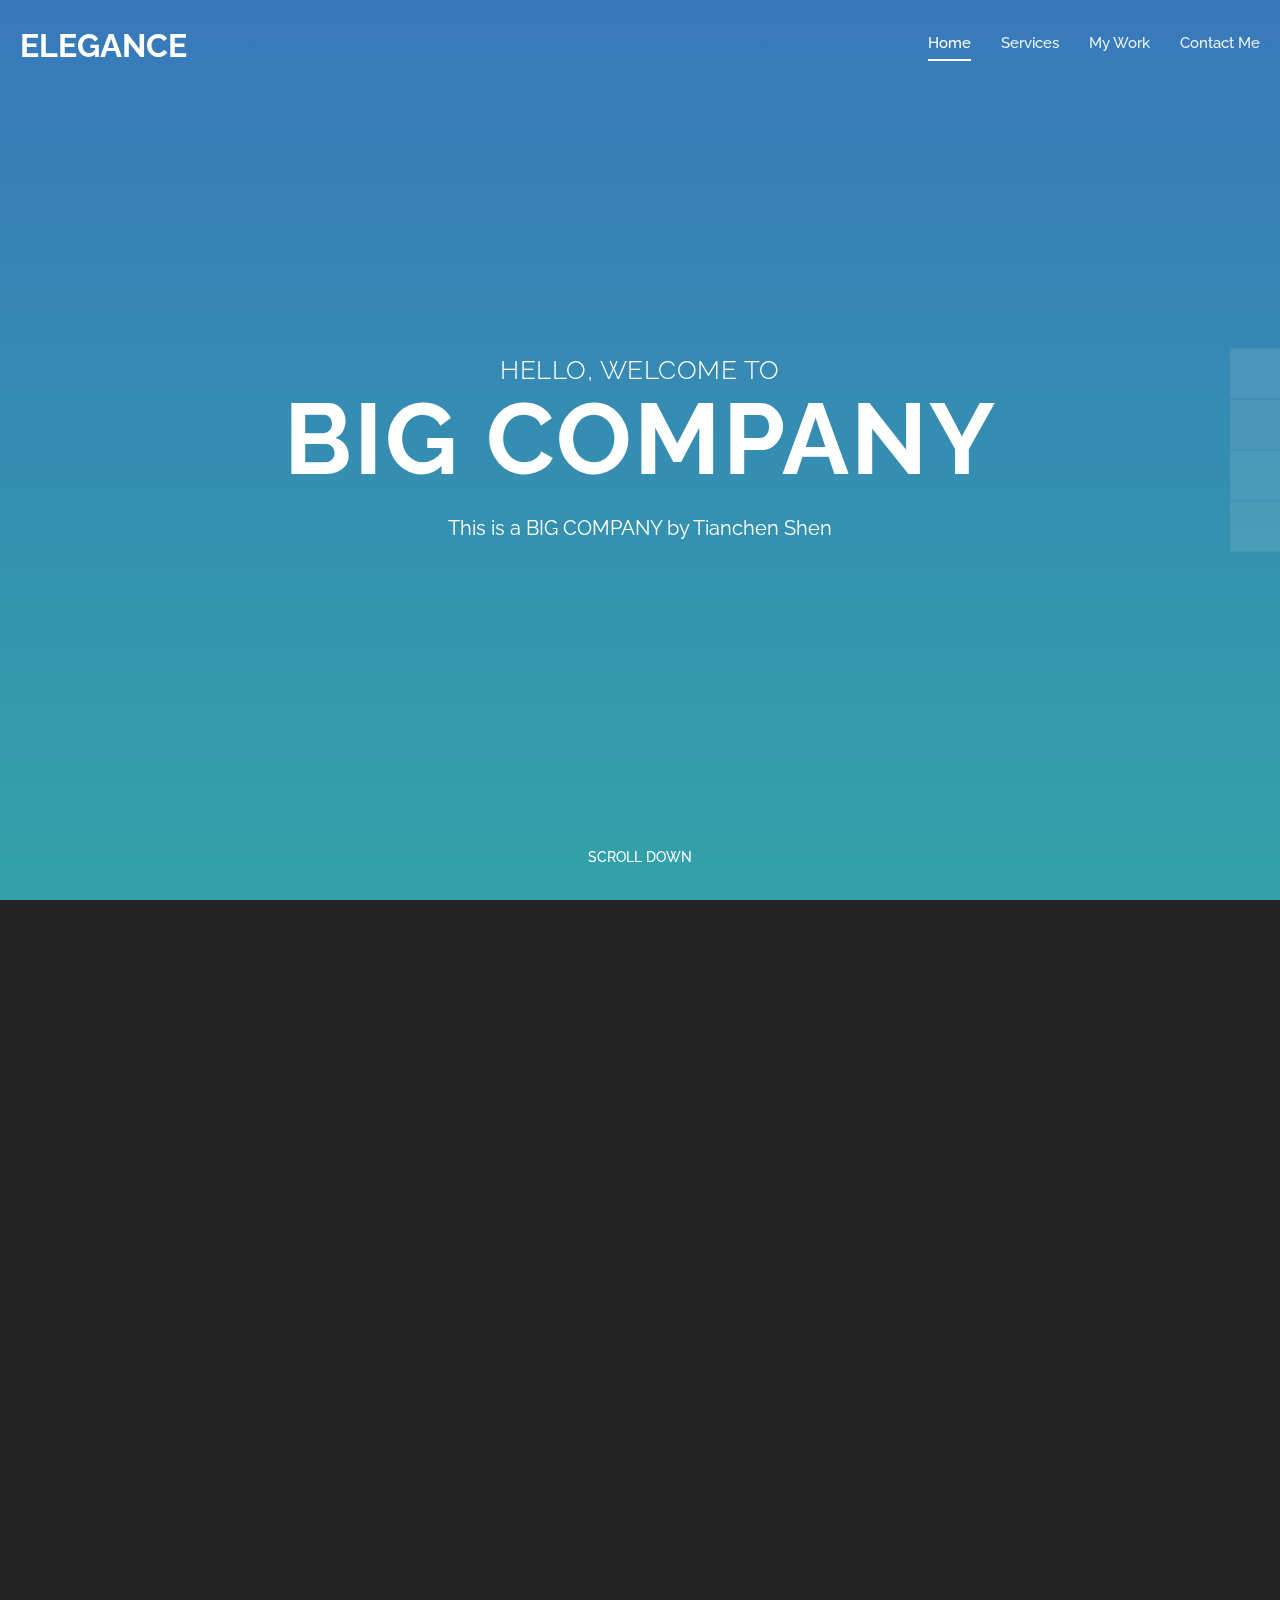
==== commit 1f95fbbb: "Add files via upload" ====
--- a/myFunSite.html
+++ b/myFunSite.html
@@ -67,9 +67,7 @@
             </div>
         </header>
 
-        <video autoplay muted loop id="myVideo">
-          <source src="images/video-bg.mp4" type="video/mp4">
-        </video>
+        
 
         <div id="fullpage" class="fullpage-default">
 
@@ -307,21 +305,21 @@
         </div>
     </div>  
 
-    <script src="js/jquery.js"></script>
-
-    <script src="js/bootstrap.min.js"></script>
-
-    <script src="js/fullpage.min.js"></script>
-
-    <script src="js/scrolloverflow.js"></script>
-
-    <script src="js/owl.carousel.min.js"></script>
-
-    <script src="js/jquery.inview.min.js"></script>
-
-    <script src="js/form.js"></script>
-
-    <script src="js/custom.js"></script>
+    <script src="jquery.js"></script>
+
+    <script src="bootstrap.min.js"></script>
+
+    <script src="fullpage.min.js"></script>
+
+    <script src="scrolloverflow.js"></script>
+
+    <script src="owl.carousel.min.js"></script>
+
+    <script src="jquery.inview.min.js"></script>
+
+    <script src="form.js"></script>
+
+    <script src="custom.js"></script>
 
 
   </body>
